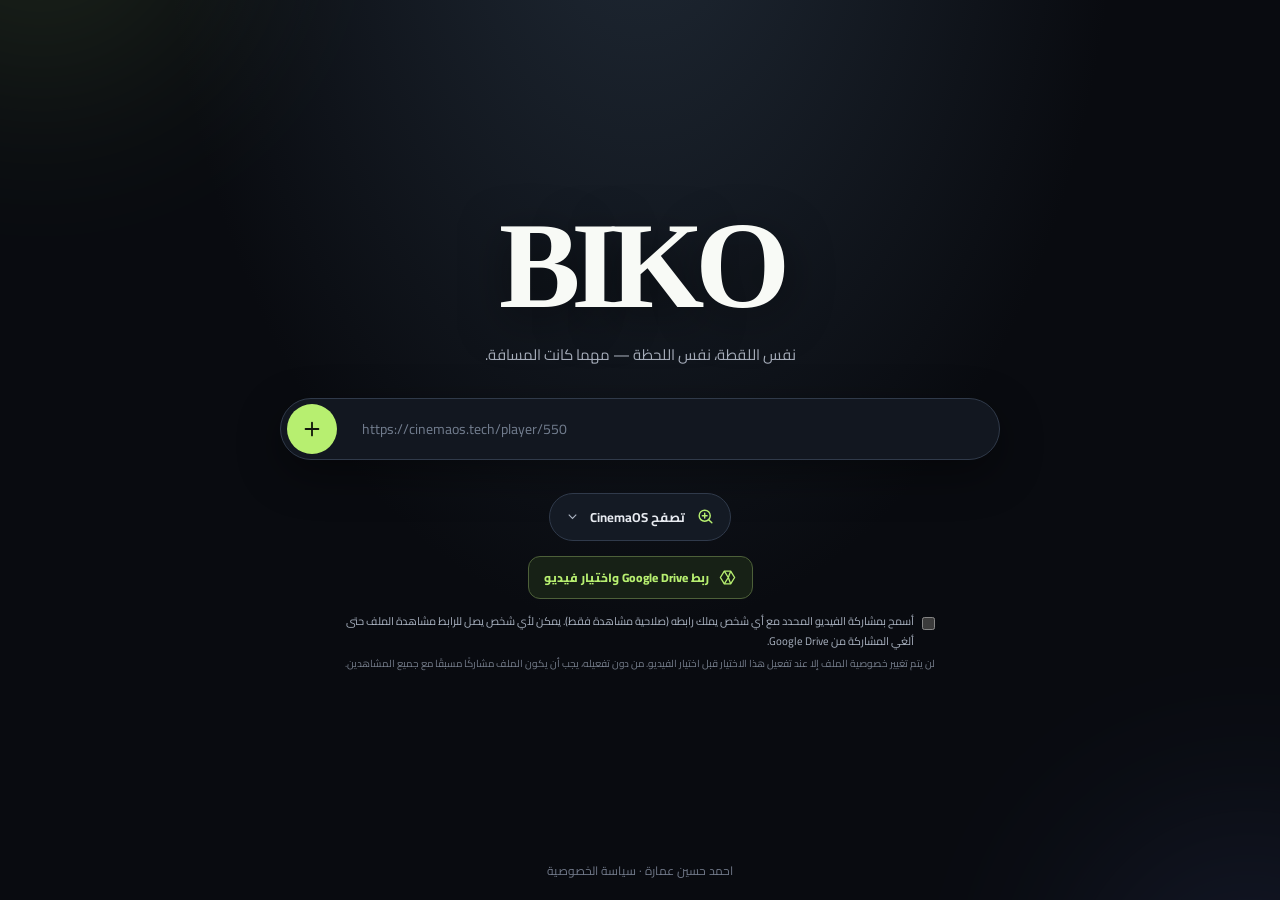
==== index.html @ 760b9c58 "Fix homepage markup after removing manual Drive setup" ====
<!doctype html>
<html lang="ar" dir="rtl">
<head>
  <meta charset="UTF-8">
  <meta name="viewport" content="width=device-width, initial-scale=1, viewport-fit=cover">
  <meta name="theme-color" content="#090b10">
  <meta name="description" content="BIKO — نفس اللقطة، نفس اللحظة، مهما كانت المسافة.">
  <title>BIKO — Watch together</title>
  <link rel="preconnect" href="https://fonts.googleapis.com">
  <link rel="preconnect" href="https://fonts.gstatic.com" crossorigin>
  <link href="https://fonts.googleapis.com/css2?family=Cairo:wght@400;500;600;700;800;900&display=swap" rel="stylesheet">
  <link rel="stylesheet" href="/styles.css">
</head>
<body>
  <main id="home" class="home-page">
    <div class="home-glow home-glow-a"></div>
    <div class="home-glow home-glow-b"></div>
    <div class="home-content">
      <a class="brand brand-home" href="/" aria-label="BIKO home">BIKO</a>
      <p class="tagline">نفس اللقطة، نفس اللحظة — مهما كانت المسافة.</p>

      <form id="create-form" class="url-form">
        <label class="sr-only" for="cinema-url">رابط مشغل CinemaOS</label>
        <input id="cinema-url" type="url" inputmode="url" autocomplete="url"
          placeholder="https://cinemaos.tech/player/550" required>
        <button id="create-btn" class="create-button" type="submit" aria-label="إنشاء غرفة مشاهدة" title="إنشاء غرفة">
          <svg viewBox="0 0 24 24" aria-hidden="true"><path d="M12 5v14M5 12h14"/></svg>
        </button>
      </form>
      <p id="home-error" class="form-error" role="alert"></p>

      <button id="browse-toggle" class="browse-toggle" type="button" aria-expanded="false">
        <span class="browse-icon" aria-hidden="true">
          <svg viewBox="0 0 24 24"><circle cx="11" cy="11" r="7"/><path d="m20 20-4-4M8 11h6M11 8v6"/></svg>
        </span>
        <span>تصفح CinemaOS</span>
        <svg class="chevron" viewBox="0 0 24 24" aria-hidden="true"><path d="m6 9 6 6 6-6"/></svg>
      </button>

      <section id="browse-panel" class="browse-panel" hidden>
        <div class="browse-toolbar">
          <div>
            <strong>مكتبة CinemaOS</strong>
            <span>افتح المكتبة في تبويب مستقل، ثم انسخ رابط المشغّل إلى BIKO.</span>
          </div>
          <a class="open-cinema" href="https://cinemaos.tech/" target="_blank" rel="noopener noreferrer">فتح CinemaOS ↗</a>
        </div>
        <div class="browse-open-card">
          <div class="browse-open-icon" aria-hidden="true">↗</div>
          <div>
            <strong>التصفح داخل الإطار غير متاح من CinemaOS</strong>
            <p>صفحة المكتبة تمنع عرضها داخل بعض المواقع. افتحها في تبويب مستقل؛ تضمين مشغّل الفيلم نفسه يظل مدعومًا.</p>
          </div>
          <a class="primary-link" href="https://cinemaos.tech/" target="_blank" rel="noopener noreferrer">تصفح الأفلام</a>
        </div>
        <p class="browse-help">بعد اختيار الفيلم اضغط Watch Movie، وانسخ رابط المشغّل الذي يبدأ بـ <bdi>https://cinemaos.tech/player/</bdi> ثم ارجع والصقه في الحقل بالأعلى.</p>
      </section>

      <div class="drive-actions">
        <button id="drive-picker-button" class="drive-button" type="button">
          <svg viewBox="0 0 24 24" aria-hidden="true"><path d="M8 4h8l5 8-5 8H8l-5-8 5-8Z"/><path d="M8 4l5 8-5 8M16 4l-3 8 3 8"/></svg>
          ربط Google Drive واختيار فيديو
        </button>
      </div>

      <label class="share-consent">
        <input id="drive-share-consent" type="checkbox">
        <span>أسمح بمشاركة الفيديو المحدد مع أي شخص يملك رابطه (صلاحية مشاهدة فقط). يمكن لأي شخص يصل للرابط مشاهدة الملف حتى ألغي المشاركة من Google Drive.</span>
      </label>
      <p class="drive-privacy-note">لن يتم تغيير خصوصية الملف إلا عند تفعيل هذا الاختيار قبل اختيار الفيديو. من دون تفعيله، يجب أن يكون الملف مشاركًا مسبقًا مع جميع المشاهدين.</p>

    </div>
    <footer class="home-footer">احمد حسين عمارة · <a href="/privacy.html">سياسة الخصوصية</a></footer>
  </main>

  <main id="room-page" class="room-page" hidden>
    <header class="room-header">
      <a class="brand brand-small" href="/" aria-label="BIKO home">BIKO</a>
      <div class="room-header-right">
        <span id="role-pill" class="role-pill">جارٍ تحديد دورك</span>
        <span class="connection-pill"><i id="connection-dot" class="connection-dot"></i><span id="connection-label">جارٍ الاتصال</span></span>
        <span class="members-pill"><span id="member-count">1</span> أعضاء</span>
        <button id="copy-invite" class="secondary-button" type="button">نسخ الدعوة</button>
        <a class="home-link" href="/">الرئيسية</a>
      </div>
    </header>

    <section class="watch-area">
      <div class="player-heading">
        <div>
          <h1 id="room-title">غرفة مشاهدة</h1>
          <p id="room-subtitle">يتم تجهيز المشغل...</p>
        </div>
        <button id="fullscreen-button" class="icon-button" type="button" aria-label="ملء الشاشة" title="ملء الشاشة">
          <svg viewBox="0 0 24 24" aria-hidden="true"><path d="M8 3H5a2 2 0 0 0-2 2v3m13-5h3a2 2 0 0 1 2 2v3M3 16v3a2 2 0 0 0 2 2h3m13-5v3a2 2 0 0 1-2 2h-3"/></svg>
        </button>
      </div>

      <div id="player-stage" class="player-stage">
        <iframe id="player-frame" title="مشغل CinemaOS"
          allow="autoplay; fullscreen; picture-in-picture; encrypted-media"
          allowfullscreen referrerpolicy="strict-origin-when-cross-origin"></iframe>
        <video id="drive-video" playsinline preload="metadata" hidden></video>
        <button id="drive-start" class="drive-start" type="button" hidden>اضغط لبدء المشاهدة والمزامنة</button>
        <div id="player-error" class="player-error" hidden></div>
      </div>

      <div id="local-media-controls" class="local-media-controls" hidden>
        <label for="local-volume">مستوى الصوت</label>
        <input id="local-volume" type="range" min="0" max="1" step="0.05" value="1">
        <button id="local-mute" class="secondary-button" type="button">كتم الصوت</button>
      </div>

      <div class="sync-bar">
        <div class="host-controls" id="host-controls" hidden>
          <button class="control-button" type="button" data-action="seek-back" aria-label="رجوع 10 ثوان">−10</button>
          <button class="control-button control-play" type="button" data-action="toggle">تشغيل / إيقاف</button>
          <button class="control-button" type="button" data-action="seek-forward" aria-label="تقديم 10 ثوان">+10</button>
        </div>
        <p id="sync-hint" class="sync-hint">المضيف يتحكم في المشاهدة.</p>
        <span id="playback-status" class="playback-status">في انتظار المشغل</span>
      </div>
    </section>
    <div id="room-toast" class="toast" role="status" aria-live="polite"></div>
  </main>

  <script type="module" src="/app.js"></script>
</body>
</html>
---- styles.css ----
:root {
  color-scheme: dark;
  --bg: #090b10;
  --surface: #11151d;
  --surface-2: #171d27;
  --line: #293140;
  --text: #f4f6f8;
  --muted: #969eac;
  --green: #b7ef70;
  --green-dark: #18230e;
  --danger: #ff8c97;
  font-family: "Cairo", system-ui, sans-serif;
}
* { box-sizing: border-box; }
html, body { margin: 0; min-height: 100%; background: var(--bg); color: var(--text); }
body { min-height: 100vh; min-height: 100dvh; }
button, input { font: inherit; }
button { cursor: pointer; }
a { color: inherit; text-decoration: none; }
[hidden] { display: none !important; }
.sr-only { position: absolute; width: 1px; height: 1px; padding: 0; margin: -1px; overflow: hidden; clip: rect(0,0,0,0); white-space: nowrap; border: 0; }

.home-page {
  min-height: 100vh;
  min-height: 100dvh;
  display: flex;
  justify-content: center;
  align-items: center;
  padding: 50px 18px 70px;
  overflow: hidden;
  position: relative;
  isolation: isolate;
  background: radial-gradient(ellipse at 50% -20%, #202a36 0%, transparent 53%), #090b10;
}
.home-glow { position: absolute; z-index: -1; width: 340px; height: 340px; border-radius: 50%; filter: blur(105px); opacity: .12; pointer-events: none; }
.home-glow-a { background: #b7ef70; top: -260px; left: -130px; }
.home-glow-b { background: #667ddd; bottom: -260px; right: -140px; }
.home-content { width: min(100%, 720px); text-align: center; }
.brand { display: inline-block; direction: ltr; font-family: Georgia, serif; font-weight: 900; letter-spacing: -.075em; color: #f8faf6; }
.brand-home { font-size: clamp(78px, 15vw, 122px); line-height: .95; text-shadow: 0 10px 45px #0008; }
.tagline { color: #a6adba; font-size: 15px; line-height: 1.9; margin: 18px 0 28px; }
.url-form { height: 62px; display: flex; align-items: center; gap: 8px; padding: 5px 6px; background: #121720; border: 1px solid #303a4a; border-radius: 999px; box-shadow: 0 14px 44px #0006; transition: border-color .18s, box-shadow .18s; }
.url-form:focus-within { border-color: #789c4a; box-shadow: 0 0 0 3px #b7ef7014, 0 14px 44px #0006; }
.url-form input { width: 100%; min-width: 0; padding: 8px 17px; outline: none; border: 0; background: transparent; color: #f4f6f8; direction: ltr; text-align: left; font-size: 14px; }
.url-form input::placeholder { color: #727d8e; }
.create-button { flex: 0 0 50px; width: 50px; height: 50px; border: 0; border-radius: 50%; display: grid; place-items: center; color: #12170d; background: var(--green); transition: transform .15s, background .15s; }
.create-button:hover { transform: translateY(-1px); background: #d3ff9b; }
.create-button:disabled { opacity: .5; cursor: wait; transform: none; }
.create-button svg { width: 22px; height: 22px; fill: none; stroke: currentColor; stroke-width: 2; stroke-linecap: round; }
.form-error { min-height: 20px; margin: 8px 2px 0; color: var(--danger); font-size: 12px; text-align: right; }
.browse-toggle { display: inline-flex; align-items: center; justify-content: center; gap: 10px; margin-top: 5px; padding: 11px 15px; border: 1px solid #303a4b; border-radius: 999px; background: #141a24; color: #e7eaf0; font-size: 13px; font-weight: 700; transition: border-color .15s, background .15s; }
.browse-toggle:hover, .browse-toggle[aria-expanded="true"] { border-color: #708d4a; background: #192218; }
.browse-icon { width: 20px; height: 20px; display: grid; place-items: center; color: var(--green); }
.browse-icon svg { width: 19px; height: 19px; fill: none; stroke: currentColor; stroke-width: 1.8; stroke-linecap: round; }
.chevron { width: 15px; height: 15px; fill: none; stroke: #aeb6c4; stroke-width: 1.7; transition: transform .2s; }
.browse-toggle[aria-expanded="true"] .chevron { transform: rotate(180deg); }
.browse-panel { margin-top: 17px; padding: 12px; border: 1px solid #293343; border-radius: 18px; background: #111721; text-align: right; box-shadow: 0 20px 65px #0007; }
.browse-toolbar { display: flex; align-items: center; justify-content: space-between; gap: 14px; padding: 3px 3px 11px; }
.browse-toolbar div { display: flex; flex-direction: column; gap: 2px; }
.browse-toolbar strong { font-size: 13px; }
.browse-toolbar span { color: var(--muted); font-size: 11px; }
.open-cinema { flex: 0 0 auto; color: var(--green); font-size: 11px; font-weight: 700; }
.browser-frame-wrap { height: min(68vh, 650px); min-height: 360px; overflow: hidden; border: 1px solid #303949; border-radius: 12px; background: #080a0f; }
.browser-frame-wrap iframe { width: 100%; height: 100%; display: block; border: 0; background: #080a0f; }
.browse-help { margin: 10px 3px 0; color: #aab2c0; font-size: 11px; line-height: 1.9; }
.browse-help bdi { color: var(--green); direction: ltr; unicode-bidi: isolate; }
.home-note { margin: 20px 0 0; color: #777f8d; font-size: 11px; line-height: 1.9; }
.home-footer { position: absolute; bottom: 18px; left: 15px; right: 15px; color: #717989; font-size: 12px; text-align: center; }

.room-page { min-height: 100vh; min-height: 100dvh; max-width: 1740px; margin: 0 auto; padding: 14px clamp(10px, 2.4vw, 34px) 26px; }
.room-header { min-height: 54px; display: flex; align-items: center; justify-content: space-between; gap: 12px; border-bottom: 1px solid #202837; padding-bottom: 13px; }
.brand-small { font-size: 32px; line-height: 1; }
.room-header-right { display: flex; align-items: center; justify-content: flex-end; flex-wrap: wrap; gap: 8px; }
.role-pill, .connection-pill, .members-pill { display: inline-flex; align-items: center; gap: 7px; padding: 8px 11px; border: 1px solid #2c3544; border-radius: 999px; background: #141a23; color: #c6cdd8; font-size: 11px; white-space: nowrap; }
.role-pill.host { border-color: #526a39; color: var(--green); background: #172015; }
.connection-dot { width: 7px; height: 7px; border-radius: 50%; background: #d0aa55; }
.connection-dot.online { background: #90dd5e; box-shadow: 0 0 10px #90dd5e80; }
.connection-dot.offline { background: #ef717d; box-shadow: 0 0 10px #ef717d80; }
.members-pill span { color: var(--green); font-weight: 800; }
.secondary-button, .home-link { border: 1px solid #30394a; background: #171d28; color: #e7eaf0; padding: 8px 12px; border-radius: 999px; font-size: 11px; }
.secondary-button:hover, .home-link:hover { border-color: #718a4e; }
.home-link { color: #aeb6c4; }
.watch-area { padding-top: 17px; }
.player-heading { display: flex; align-items: center; justify-content: space-between; gap: 12px; margin: 0 0 13px; }
.player-heading h1 { margin: 0; font-size: 17px; font-weight: 700; }
.player-heading p { margin: 2px 0 0; color: var(--muted); font-size: 11px; }
.icon-button { width: 39px; height: 39px; display: grid; place-items: center; border: 1px solid #30394a; border-radius: 12px; color: #e4e8ef; background: #161c26; }
.icon-button:hover { border-color: #718a4e; }
.icon-button svg { width: 19px; height: 19px; fill: none; stroke: currentColor; stroke-width: 1.7; stroke-linecap: round; stroke-linejoin: round; }
.player-stage { position: relative; width: 100%; aspect-ratio: 16/9; max-height: calc(100dvh - 155px); min-height: 260px; overflow: hidden; border: 1px solid #293342; border-radius: 17px; background: #030405; box-shadow: 0 22px 60px #0008; }
.player-stage iframe { display: block; width: 100%; height: 100%; border: 0; background: #030405; }
.player-error { position: absolute; inset: auto 12px 12px; padding: 11px 14px; border: 1px solid #713b43; border-radius: 11px; background: #2b151aee; color: #ffdce0; font-size: 12px; line-height: 1.7; }
.sync-bar { display: flex; align-items: center; justify-content: space-between; flex-wrap: wrap; gap: 12px; padding: 12px 2px 0; }
.host-controls { display: flex; align-items: center; gap: 7px; }
.control-button { min-width: 52px; height: 39px; padding: 0 13px; border: 1px solid #313b4a; border-radius: 11px; background: #161d27; color: #e9edf3; font-size: 12px; }
.control-button:hover { border-color: #7a9653; }
.control-play { border-color: transparent; background: var(--green); color: #12180c; font-weight: 800; }
.control-play:hover { background: #d2ff98; }
.sync-hint { margin: 0; color: #8993a2; font-size: 11px; line-height: 1.8; }
.playback-status { color: #9ba4b3; font-size: 10px; white-space: nowrap; }
.toast { position: fixed; z-index: 50; bottom: 24px; left: 50%; max-width: calc(100vw - 30px); padding: 11px 15px; border: 1px solid #394354; border-radius: 12px; background: #202734; color: #f4f6f8; font-size: 12px; text-align: center; opacity: 0; pointer-events: none; transform: translate(-50%, 12px); transition: opacity .18s, transform .18s; }
.toast.visible { opacity: 1; transform: translate(-50%, 0); }

@media (max-width: 760px) {
  .room-page { padding: 9px 9px 22px; }
  .room-header { align-items: flex-start; }
  .room-header-right { gap: 6px; }
  .role-pill, .connection-pill, .members-pill, .secondary-button, .home-link { padding: 7px 9px; font-size: 10px; }
  .player-stage { min-height: 0; max-height: none; border-radius: 13px; }
  .player-heading h1 { font-size: 15px; }
  .sync-bar { align-items: flex-start; }
}
@media (max-width: 470px) {
  .home-page { padding-inline: 12px; }
  .tagline { font-size: 13px; margin: 13px 0 23px; }
  .url-form { height: 57px; }
  .create-button { flex-basis: 46px; width: 46px; height: 46px; }
  .url-form input { padding-inline: 11px; font-size: 12px; }
  .browse-toolbar { align-items: flex-start; }
  .browse-toolbar span { max-width: 210px; }
  .browser-frame-wrap { min-height: 300px; height: 65vh; }
  .brand-small { font-size: 26px; }
  .room-header { gap: 6px; }
  .room-header-right { max-width: 82%; }
  .player-stage { border-radius: 10px; }
  .player-heading { margin-bottom: 9px; }
  .playback-status { width: 100%; }
}
@media (orientation: landscape) and (max-height: 560px) {
  .room-page { padding-top: 6px; }
  .room-header { padding-bottom: 7px; min-height: 40px; }
  .player-stage { aspect-ratio: 16/9; max-height: calc(100dvh - 115px); }
}
@media (prefers-reduced-motion: reduce) { *, *::before, *::after { transition: none !important; } }
.spinner { width: 18px; height: 18px; border: 2px solid #223019; border-top-color: #10150b; border-radius: 50%; animation: biko-spin .8s linear infinite; }
@keyframes biko-spin { to { transform: rotate(360deg); } }


.browse-open-card { display:flex;align-items:center;gap:13px;padding:18px;border:1px solid #303949;border-radius:14px;background:#0d121a;text-align:right; }
.browse-open-icon { flex:0 0 42px;width:42px;height:42px;display:grid;place-items:center;border-radius:12px;background:#26331c;color:var(--green);font-size:23px;font-weight:800; }
.browse-open-card div:nth-child(2) { flex:1;min-width:0; }
.browse-open-card strong { display:block;font-size:13px; }
.browse-open-card p { margin:4px 0 0;color:#9aa4b3;font-size:11px;line-height:1.8; }
.primary-link { flex:0 0 auto;padding:9px 14px;border-radius:10px;background:var(--green);color:#11180b;font-size:11px;font-weight:800; }
.drive-actions { display:flex;align-items:center;justify-content:center;gap:9px;flex-wrap:wrap;margin-top:15px; }
.drive-button,.drive-settings-button,.save-settings-button { display:inline-flex;align-items:center;justify-content:center;gap:9px;min-height:43px;padding:9px 15px;border:1px solid #4d6039;border-radius:12px;background:#172116;color:var(--green);font-size:12px;font-weight:800; }
.drive-button svg { width:19px;height:19px;fill:none;stroke:currentColor;stroke-width:1.7;stroke-linejoin:round; }
.drive-button:hover,.drive-settings-button:hover { background:#1c2b18; }
.drive-button:disabled { opacity:.55;cursor:wait; }
.drive-settings-button { border-color:#30394a;background:#171d28;color:#c3cbd7;font-weight:600; }
.share-consent { display:flex;align-items:flex-start;justify-content:center;gap:8px;margin:13px auto 0;color:#aab3c1;font-size:11px;line-height:1.8;text-align:right;max-width:590px; }
.share-consent input { margin:5px 0 0;accent-color:var(--green); }
.drive-privacy-note { margin:4px auto 0;color:#777f8d;font-size:10px;line-height:1.7;max-width:590px;text-align:right; }
.drive-settings-panel { margin:15px auto 0;max-width:590px;padding:16px;border:1px solid #303a49;border-radius:15px;background:#111721;text-align:right; }
.settings-heading { display:flex;justify-content:space-between;align-items:center;gap:10px;margin-bottom:12px; }
.settings-heading strong { font-size:13px; }
.settings-heading span { color:var(--muted);font-size:10px; }
.drive-settings-panel>label { display:block;margin:9px 0;color:#cbd2dc;font-size:11px; }
.drive-settings-panel>label input { display:block;width:100%;margin-top:5px;padding:10px 11px;border:1px solid #303949;border-radius:9px;background:#090e15;color:#f5f7fa;direction:ltr;text-align:left;font:12px ui-monospace,monospace; }
.settings-help { margin:12px 0;color:#929dad;font-size:10px;line-height:1.9; }
.settings-help bdi { display:inline-block;direction:ltr;color:var(--green); }
.settings-help a { display:inline-block;margin:5px 0 0 10px;color:var(--green);text-decoration:underline; }
.save-settings-button { min-height:38px;border:0;background:var(--green);color:#11180b; }
.drive-config-status { min-height:17px;margin:8px 0 0;color:#aebd9b;font-size:10px; }
.player-stage video { display:block;width:100%;height:100%;background:#000;object-fit:contain; }
.drive-start { position:absolute;z-index:4;top:50%;left:50%;transform:translate(-50%,-50%);padding:13px 18px;border:0;border-radius:12px;background:var(--green);color:#11180b;font-size:13px;font-weight:800;box-shadow:0 10px 40px #0007;white-space:nowrap; }
.local-media-controls { display:flex;align-items:center;gap:10px;max-width:400px;margin:12px auto 0;color:#aab3c1;font-size:11px; }
.local-media-controls input { flex:1;accent-color:var(--green); }
.player-stage iframe[hidden],.player-stage video[hidden] { display:none; }
@media(max-width:550px) {
  .browse-open-card { flex-wrap:wrap; }
  .primary-link { margin-right:55px; }
  .drive-actions { flex-direction:column; }
  .drive-button,.drive-settings-button { width:100%; }
  .settings-heading { align-items:flex-start;flex-direction:column;gap:0; }
  .local-media-controls { width:100%; }
}
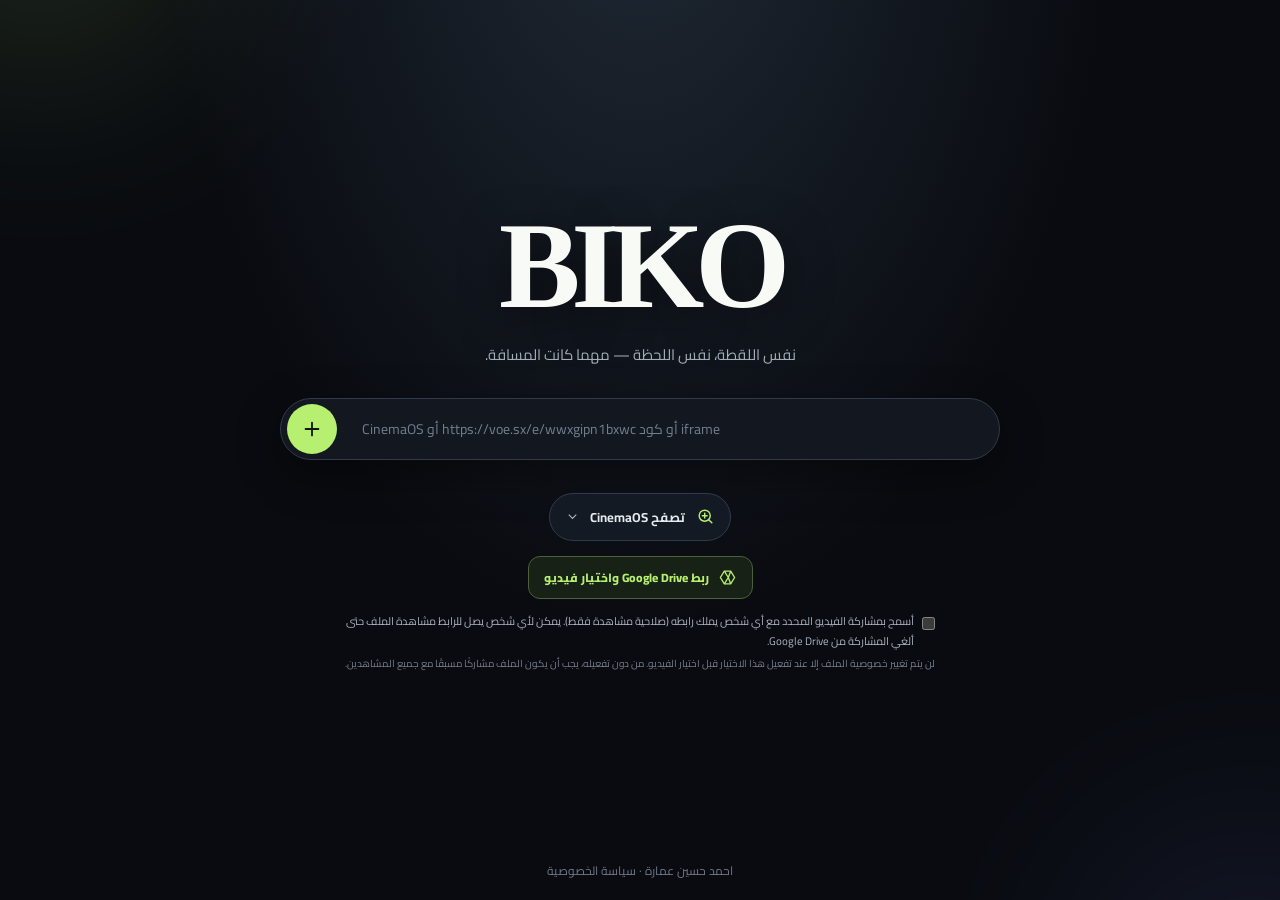
==== commit 73e5b14e: "Accept VOE iframe links in BIKO homepage" ====
--- a/index.html
+++ b/index.html
@@ -20,9 +20,9 @@
       <p class="tagline">نفس اللقطة، نفس اللحظة — مهما كانت المسافة.</p>
 
       <form id="create-form" class="url-form">
-        <label class="sr-only" for="cinema-url">رابط مشغل CinemaOS</label>
-        <input id="cinema-url" type="url" inputmode="url" autocomplete="url"
-          placeholder="https://cinemaos.tech/player/550" required>
+        <label class="sr-only" for="cinema-url">رابط مشغل الفيديو</label>
+        <input id="cinema-url" type="text" inputmode="url" autocomplete="url"
+          placeholder="CinemaOS أو https://voe.sx/e/wwxgipn1bxwc أو كود iframe" required>
         <button id="create-btn" class="create-button" type="submit" aria-label="إنشاء غرفة مشاهدة" title="إنشاء غرفة">
           <svg viewBox="0 0 24 24" aria-hidden="true"><path d="M12 5v14M5 12h14"/></svg>
         </button>
@@ -53,7 +53,7 @@
           </div>
           <a class="primary-link" href="https://cinemaos.tech/" target="_blank" rel="noopener noreferrer">تصفح الأفلام</a>
         </div>
-        <p class="browse-help">بعد اختيار الفيلم اضغط Watch Movie، وانسخ رابط المشغّل الذي يبدأ بـ <bdi>https://cinemaos.tech/player/</bdi> ثم ارجع والصقه في الحقل بالأعلى.</p>
+        <p class="browse-help">بعد اختيار الفيلم اضغط Watch Movie، وانسخ رابط المشغّل الذي يبدأ بـ <bdi>https://cinemaos.tech/player/</bdi> ثم ارجع والصقه في الحقل بالأعلى. يمكنك أيضًا لصق رابط VOE أو كود iframe كامل.</p>
       </section>
 
       <div class="drive-actions">
@@ -97,7 +97,7 @@
       </div>
 
       <div id="player-stage" class="player-stage">
-        <iframe id="player-frame" title="مشغل CinemaOS"
+        <iframe id="player-frame" title="مشغل الفيديو"
           allow="autoplay; fullscreen; picture-in-picture; encrypted-media"
           allowfullscreen referrerpolicy="strict-origin-when-cross-origin"></iframe>
         <video id="drive-video" playsinline preload="metadata" hidden></video>
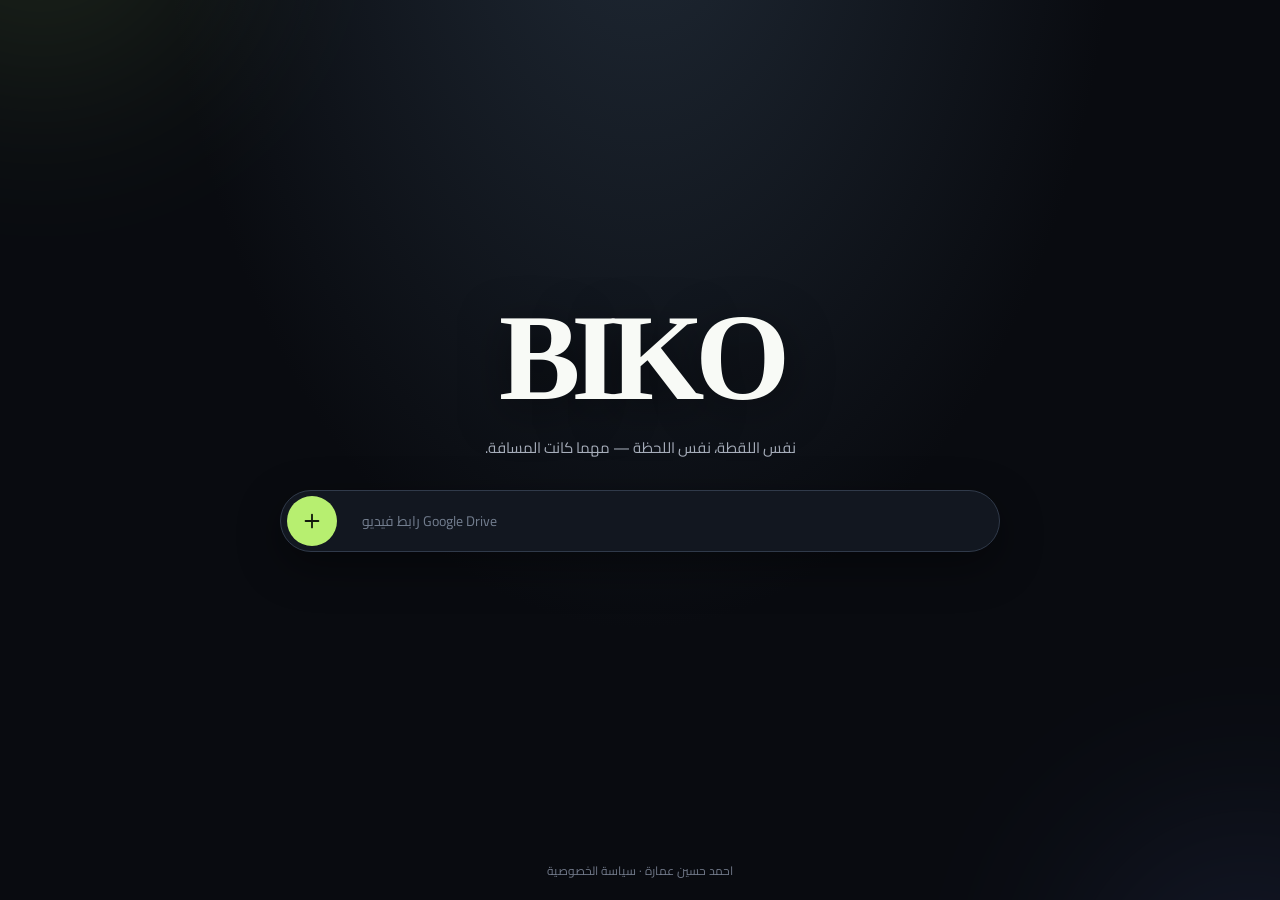
==== commit ab819934: "Simplify BIKO home for Google Drive-only flow" ====
--- a/index.html
+++ b/index.html
@@ -20,54 +20,14 @@
       <p class="tagline">نفس اللقطة، نفس اللحظة — مهما كانت المسافة.</p>
 
       <form id="create-form" class="url-form">
-        <label class="sr-only" for="cinema-url">رابط مشغل الفيديو</label>
-        <input id="cinema-url" type="text" inputmode="url" autocomplete="url"
-          placeholder="CinemaOS أو https://voe.sx/e/wwxgipn1bxwc أو كود iframe" required>
+        <label class="sr-only" for="cinema-url">رابط فيديو Google Drive عام</label>
+        <input id="cinema-url" type="url" inputmode="url" autocomplete="url"
+          placeholder="رابط فيديو Google Drive" required>
         <button id="create-btn" class="create-button" type="submit" aria-label="إنشاء غرفة مشاهدة" title="إنشاء غرفة">
           <svg viewBox="0 0 24 24" aria-hidden="true"><path d="M12 5v14M5 12h14"/></svg>
         </button>
       </form>
       <p id="home-error" class="form-error" role="alert"></p>
-
-      <button id="browse-toggle" class="browse-toggle" type="button" aria-expanded="false">
-        <span class="browse-icon" aria-hidden="true">
-          <svg viewBox="0 0 24 24"><circle cx="11" cy="11" r="7"/><path d="m20 20-4-4M8 11h6M11 8v6"/></svg>
-        </span>
-        <span>تصفح CinemaOS</span>
-        <svg class="chevron" viewBox="0 0 24 24" aria-hidden="true"><path d="m6 9 6 6 6-6"/></svg>
-      </button>
-
-      <section id="browse-panel" class="browse-panel" hidden>
-        <div class="browse-toolbar">
-          <div>
-            <strong>مكتبة CinemaOS</strong>
-            <span>افتح المكتبة في تبويب مستقل، ثم انسخ رابط المشغّل إلى BIKO.</span>
-          </div>
-          <a class="open-cinema" href="https://cinemaos.tech/" target="_blank" rel="noopener noreferrer">فتح CinemaOS ↗</a>
-        </div>
-        <div class="browse-open-card">
-          <div class="browse-open-icon" aria-hidden="true">↗</div>
-          <div>
-            <strong>التصفح داخل الإطار غير متاح من CinemaOS</strong>
-            <p>صفحة المكتبة تمنع عرضها داخل بعض المواقع. افتحها في تبويب مستقل؛ تضمين مشغّل الفيلم نفسه يظل مدعومًا.</p>
-          </div>
-          <a class="primary-link" href="https://cinemaos.tech/" target="_blank" rel="noopener noreferrer">تصفح الأفلام</a>
-        </div>
-        <p class="browse-help">بعد اختيار الفيلم اضغط Watch Movie، وانسخ رابط المشغّل الذي يبدأ بـ <bdi>https://cinemaos.tech/player/</bdi> ثم ارجع والصقه في الحقل بالأعلى. يمكنك أيضًا لصق رابط VOE أو كود iframe كامل.</p>
-      </section>
-
-      <div class="drive-actions">
-        <button id="drive-picker-button" class="drive-button" type="button">
-          <svg viewBox="0 0 24 24" aria-hidden="true"><path d="M8 4h8l5 8-5 8H8l-5-8 5-8Z"/><path d="M8 4l5 8-5 8M16 4l-3 8 3 8"/></svg>
-          ربط Google Drive واختيار فيديو
-        </button>
-      </div>
-
-      <label class="share-consent">
-        <input id="drive-share-consent" type="checkbox">
-        <span>أسمح بمشاركة الفيديو المحدد مع أي شخص يملك رابطه (صلاحية مشاهدة فقط). يمكن لأي شخص يصل للرابط مشاهدة الملف حتى ألغي المشاركة من Google Drive.</span>
-      </label>
-      <p class="drive-privacy-note">لن يتم تغيير خصوصية الملف إلا عند تفعيل هذا الاختيار قبل اختيار الفيديو. من دون تفعيله، يجب أن يكون الملف مشاركًا مسبقًا مع جميع المشاهدين.</p>
 
     </div>
     <footer class="home-footer">احمد حسين عمارة · <a href="/privacy.html">سياسة الخصوصية</a></footer>
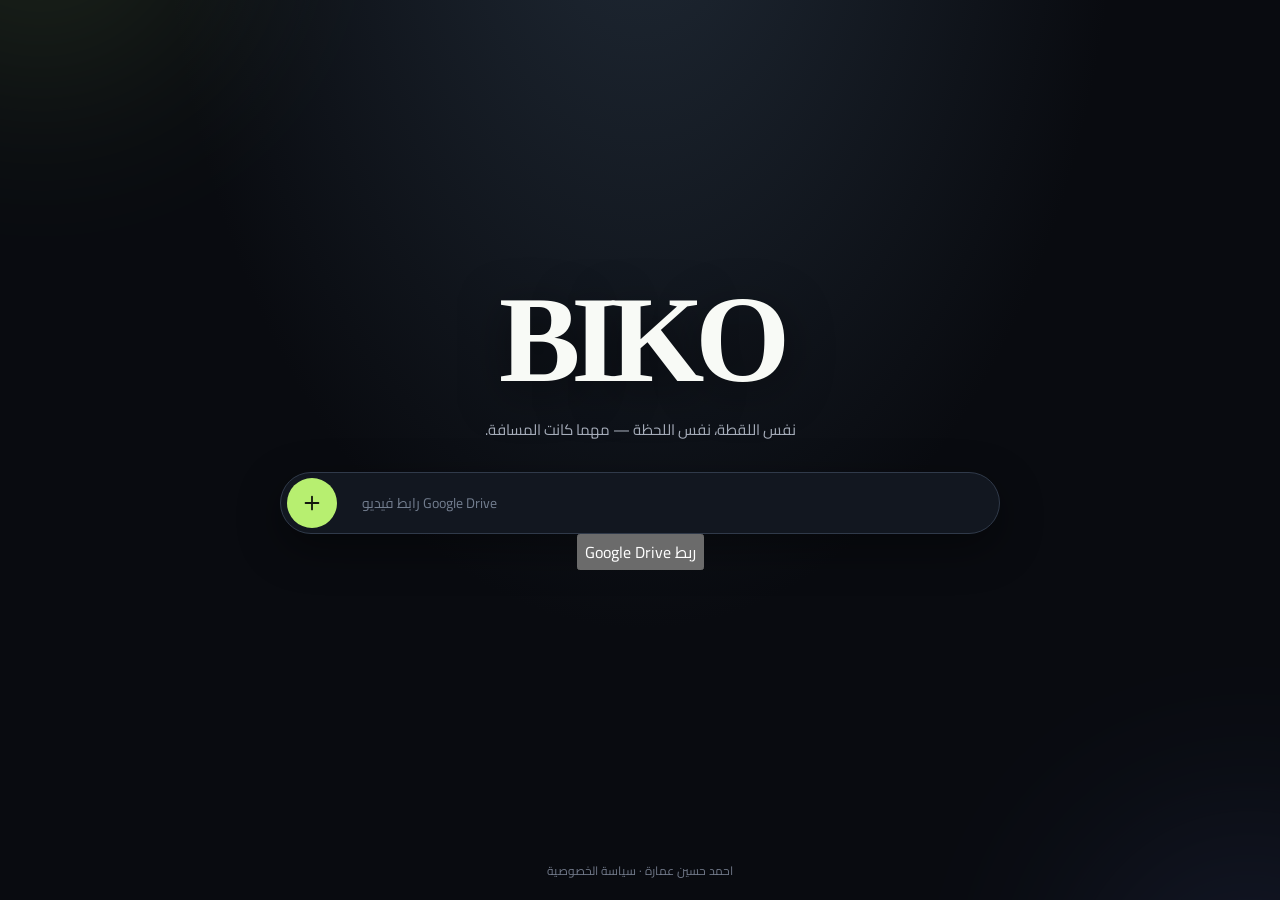
==== commit 43b2a33e: "Add simple Google Drive connect action" ====
--- a/index.html
+++ b/index.html
@@ -4,7 +4,7 @@
   <meta charset="UTF-8">
   <meta name="viewport" content="width=device-width, initial-scale=1, viewport-fit=cover">
   <meta name="theme-color" content="#090b10">
-  <meta name="description" content="BIKO — نفس اللقطة، نفس اللحظة، مهما كانت المسافة.">
+  <meta name="description" content="BIKO — نفس اللقطة، نفس اللحظة — مهما كانت المسافة.">
   <title>BIKO — Watch together</title>
   <link rel="preconnect" href="https://fonts.googleapis.com">
   <link rel="preconnect" href="https://fonts.gstatic.com" crossorigin>
@@ -20,15 +20,18 @@
       <p class="tagline">نفس اللقطة، نفس اللحظة — مهما كانت المسافة.</p>
 
       <form id="create-form" class="url-form">
-        <label class="sr-only" for="cinema-url">رابط فيديو Google Drive عام</label>
-        <input id="cinema-url" type="url" inputmode="url" autocomplete="url"
+        <label class="sr-only" for="drive-url">رابط فيديو Google Drive</label>
+        <input id="drive-url" type="url" inputmode="url" autocomplete="url"
           placeholder="رابط فيديو Google Drive" required>
         <button id="create-btn" class="create-button" type="submit" aria-label="إنشاء غرفة مشاهدة" title="إنشاء غرفة">
           <svg viewBox="0 0 24 24" aria-hidden="true"><path d="M12 5v14M5 12h14"/></svg>
         </button>
       </form>
+      <div class="drive-connect-row">
+        <button id="drive-action" class="drive-connect-button" type="button">ربط Google Drive</button>
+        <span id="drive-account-status" class="drive-account-status"></span>
+      </div>
       <p id="home-error" class="form-error" role="alert"></p>
-
     </div>
     <footer class="home-footer">احمد حسين عمارة · <a href="/privacy.html">سياسة الخصوصية</a></footer>
   </main>
@@ -37,7 +40,7 @@
     <header class="room-header">
       <a class="brand brand-small" href="/" aria-label="BIKO home">BIKO</a>
       <div class="room-header-right">
-        <span id="role-pill" class="role-pill">جارٍ تحديد دورك</span>
+        <span id="role-pill" class="role-pill">مشاهد</span>
         <span class="connection-pill"><i id="connection-dot" class="connection-dot"></i><span id="connection-label">جارٍ الاتصال</span></span>
         <span class="members-pill"><span id="member-count">1</span> أعضاء</span>
         <button id="copy-invite" class="secondary-button" type="button">نسخ الدعوة</button>
@@ -49,7 +52,7 @@
       <div class="player-heading">
         <div>
           <h1 id="room-title">غرفة مشاهدة</h1>
-          <p id="room-subtitle">يتم تجهيز المشغل...</p>
+          <p id="room-subtitle">يتم تجهيز فيديو Google Drive...</p>
         </div>
         <button id="fullscreen-button" class="icon-button" type="button" aria-label="ملء الشاشة" title="ملء الشاشة">
           <svg viewBox="0 0 24 24" aria-hidden="true"><path d="M8 3H5a2 2 0 0 0-2 2v3m13-5h3a2 2 0 0 1 2 2v3M3 16v3a2 2 0 0 0 2 2h3m13-5v3a2 2 0 0 1-2 2h-3"/></svg>
@@ -57,15 +60,12 @@
       </div>
 
       <div id="player-stage" class="player-stage">
-        <iframe id="player-frame" title="مشغل الفيديو"
-          allow="autoplay; fullscreen; picture-in-picture; encrypted-media"
-          allowfullscreen referrerpolicy="strict-origin-when-cross-origin"></iframe>
-        <video id="drive-video" playsinline preload="metadata" hidden></video>
-        <button id="drive-start" class="drive-start" type="button" hidden>اضغط لبدء المشاهدة والمزامنة</button>
+        <video id="drive-video" playsinline preload="metadata" crossorigin="anonymous"></video>
+        <button id="drive-start" class="drive-start" type="button">اضغط لبدء المشاهدة</button>
         <div id="player-error" class="player-error" hidden></div>
       </div>
 
-      <div id="local-media-controls" class="local-media-controls" hidden>
+      <div id="local-media-controls" class="local-media-controls">
         <label for="local-volume">مستوى الصوت</label>
         <input id="local-volume" type="range" min="0" max="1" step="0.05" value="1">
         <button id="local-mute" class="secondary-button" type="button">كتم الصوت</button>
@@ -78,7 +78,7 @@
           <button class="control-button" type="button" data-action="seek-forward" aria-label="تقديم 10 ثوان">+10</button>
         </div>
         <p id="sync-hint" class="sync-hint">المضيف يتحكم في المشاهدة.</p>
-        <span id="playback-status" class="playback-status">في انتظار المشغل</span>
+        <span id="playback-status" class="playback-status">في انتظار الفيديو</span>
       </div>
     </section>
     <div id="room-toast" class="toast" role="status" aria-live="polite"></div>
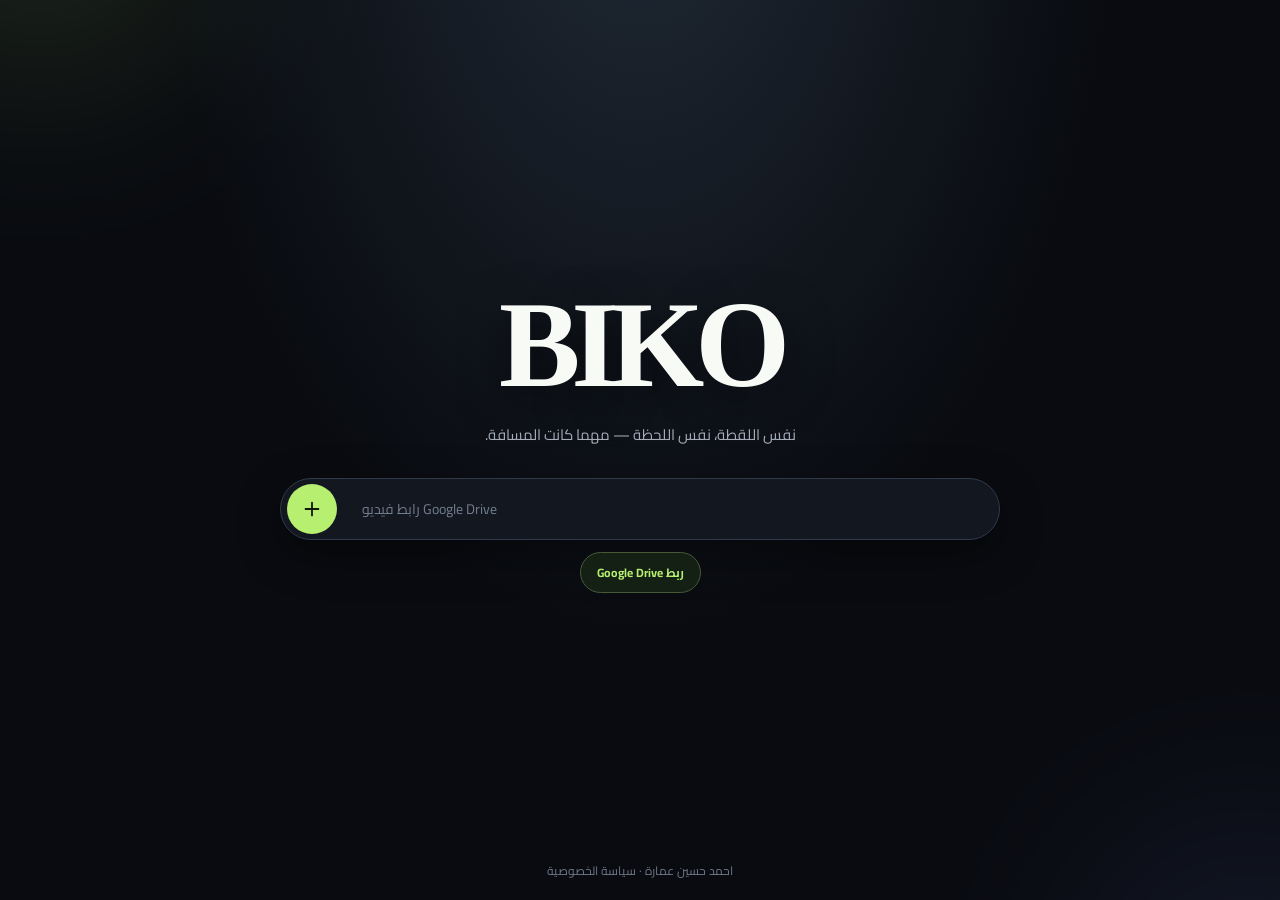
==== commit c4c0e15e: "Move playback and volume controls inside the video player" ====
--- a/index.html
+++ b/index.html
@@ -54,31 +54,52 @@
           <h1 id="room-title">غرفة مشاهدة</h1>
           <p id="room-subtitle">يتم تجهيز فيديو Google Drive...</p>
         </div>
-        <button id="fullscreen-button" class="icon-button" type="button" aria-label="ملء الشاشة" title="ملء الشاشة">
-          <svg viewBox="0 0 24 24" aria-hidden="true"><path d="M8 3H5a2 2 0 0 0-2 2v3m13-5h3a2 2 0 0 1 2 2v3M3 16v3a2 2 0 0 0 2 2h3m13-5v3a2 2 0 0 1-2 2h-3"/></svg>
-        </button>
+
       </div>
 
       <div id="player-stage" class="player-stage">
         <video id="drive-video" playsinline preload="metadata" crossorigin="anonymous"></video>
-        <button id="drive-start" class="drive-start" type="button">اضغط لبدء المشاهدة</button>
+
+        <button id="drive-start" class="drive-start" type="button" hidden>اضغط لبدء المشاهدة</button>
+
+        <div id="video-controls" class="video-controls">
+          <div class="video-center-controls">
+            <button class="player-icon-button skip-button" type="button" data-action="seek-back" aria-label="رجوع 10 ثوان" title="رجوع 10 ثوان">
+              <span class="skip-glyph">↶</span><span class="skip-seconds">10</span>
+            </button>
+            <button id="player-play-button" class="player-icon-button player-main-button" type="button" data-action="toggle" aria-label="تشغيل" title="تشغيل">
+              <svg class="play-shape" viewBox="0 0 24 24" aria-hidden="true"><path d="M7 4.8c0-1 1.1-1.6 2-1l11 6.7a1.8 1.8 0 0 1 0 3L9 20.2c-.9.6-2 .0-2-1V4.8Z"/></svg>
+              <svg class="pause-shape" viewBox="0 0 24 24" aria-hidden="true"><path d="M7 4h3.5v16H7zM13.5 4H17v16h-3.5z"/></svg>
+            </button>
+            <button class="player-icon-button skip-button" type="button" data-action="seek-forward" aria-label="تقديم 10 ثوان" title="تقديم 10 ثوان">
+              <span class="skip-glyph">↷</span><span class="skip-seconds">10</span>
+            </button>
+          </div>
+
+          <div class="video-bottom-controls">
+            <div class="video-progress-row">
+              <span id="video-current-time" class="video-time">0:00</span>
+              <input id="video-seek" class="video-seek" type="range" min="0" max="1000" step="1" value="0" aria-label="موضع الفيديو">
+              <span id="video-duration" class="video-time">0:00</span>
+            </div>
+            <div class="video-toolbar">
+              <div class="video-volume-group">
+                <button id="player-mute-button" class="toolbar-icon-button" type="button" aria-label="كتم الصوت" title="كتم الصوت">
+                  <svg class="volume-on" viewBox="0 0 24 24" aria-hidden="true"><path d="M4 9v6h4l5 4V5L8 9H4Z"/><path d="M16 9a5 5 0 0 1 0 6M18.5 6.5a8.5 8.5 0 0 1 0 11"/></svg>
+                  <svg class="volume-off" viewBox="0 0 24 24" aria-hidden="true"><path d="M4 9v6h4l5 4V5L8 9H4Z"/><path d="m17 9 5 6m0-6-5 6"/></svg>
+                </button>
+                <input id="player-volume" class="player-volume" type="range" min="0" max="1" step="0.05" value="1" aria-label="مستوى الصوت">
+              </div>
+              <span class="video-controls-spacer"></span>
+              <span id="video-role-lock" class="video-role-lock" title="المضيف يتحكم في التشغيل">تحكم المضيف</span>
+              <button id="fullscreen-button" class="toolbar-icon-button fullscreen-control" type="button" aria-label="ملء الشاشة" title="ملء الشاشة">
+                <svg viewBox="0 0 24 24" aria-hidden="true"><path d="M8 3H5a2 2 0 0 0-2 2v3m13-5h3a2 2 0 0 1 2 2v3M3 16v3a2 2 0 0 0 2 2h3m13-5v3a2 2 0 0 1-2 2h-3"/></svg>
+              </button>
+            </div>
+          </div>
+        </div>
+
         <div id="player-error" class="player-error" hidden></div>
-      </div>
-
-      <div id="local-media-controls" class="local-media-controls">
-        <label for="local-volume">مستوى الصوت</label>
-        <input id="local-volume" type="range" min="0" max="1" step="0.05" value="1">
-        <button id="local-mute" class="secondary-button" type="button">كتم الصوت</button>
-      </div>
-
-      <div class="sync-bar">
-        <div class="host-controls" id="host-controls" hidden>
-          <button class="control-button" type="button" data-action="seek-back" aria-label="رجوع 10 ثوان">−10</button>
-          <button class="control-button control-play" type="button" data-action="toggle">تشغيل / إيقاف</button>
-          <button class="control-button" type="button" data-action="seek-forward" aria-label="تقديم 10 ثوان">+10</button>
-        </div>
-        <p id="sync-hint" class="sync-hint">المضيف يتحكم في المشاهدة.</p>
-        <span id="playback-status" class="playback-status">في انتظار الفيديو</span>
       </div>
     </section>
     <div id="room-toast" class="toast" role="status" aria-live="polite"></div>
--- a/styles.css
+++ b/styles.css
@@ -175,3 +175,14 @@
   .settings-heading { align-items:flex-start;flex-direction:column;gap:0; }
   .local-media-controls { width:100%; }
 }
+
+
+.drive-connect-row{display:flex;align-items:center;justify-content:center;gap:10px;min-height:38px;margin-top:12px}
+.drive-connect-button{padding:8px 16px;border:1px solid #485a35;border-radius:999px;background:#152015;color:#b7ef70;font:700 12px "Cairo",sans-serif;transition:background .15s,border-color .15s}
+.drive-connect-button:hover{background:#1d2b18;border-color:#789c4a}
+.drive-connect-button.connected{background:#19271a;border-color:#638546;color:#d3ff9b}
+.drive-connect-button:disabled{opacity:.55;cursor:wait}
+.drive-account-status{color:#818b99;font-size:10px;max-width:55%;overflow:hidden;text-overflow:ellipsis;white-space:nowrap}
+.form-error:empty{display:none}
+.drive-connect-row:has(.drive-account-status:empty){gap:0}
+@media(max-width:520px){.drive-connect-row{margin-top:10px}.drive-connect-button{padding:7px 13px;font-size:11px}}
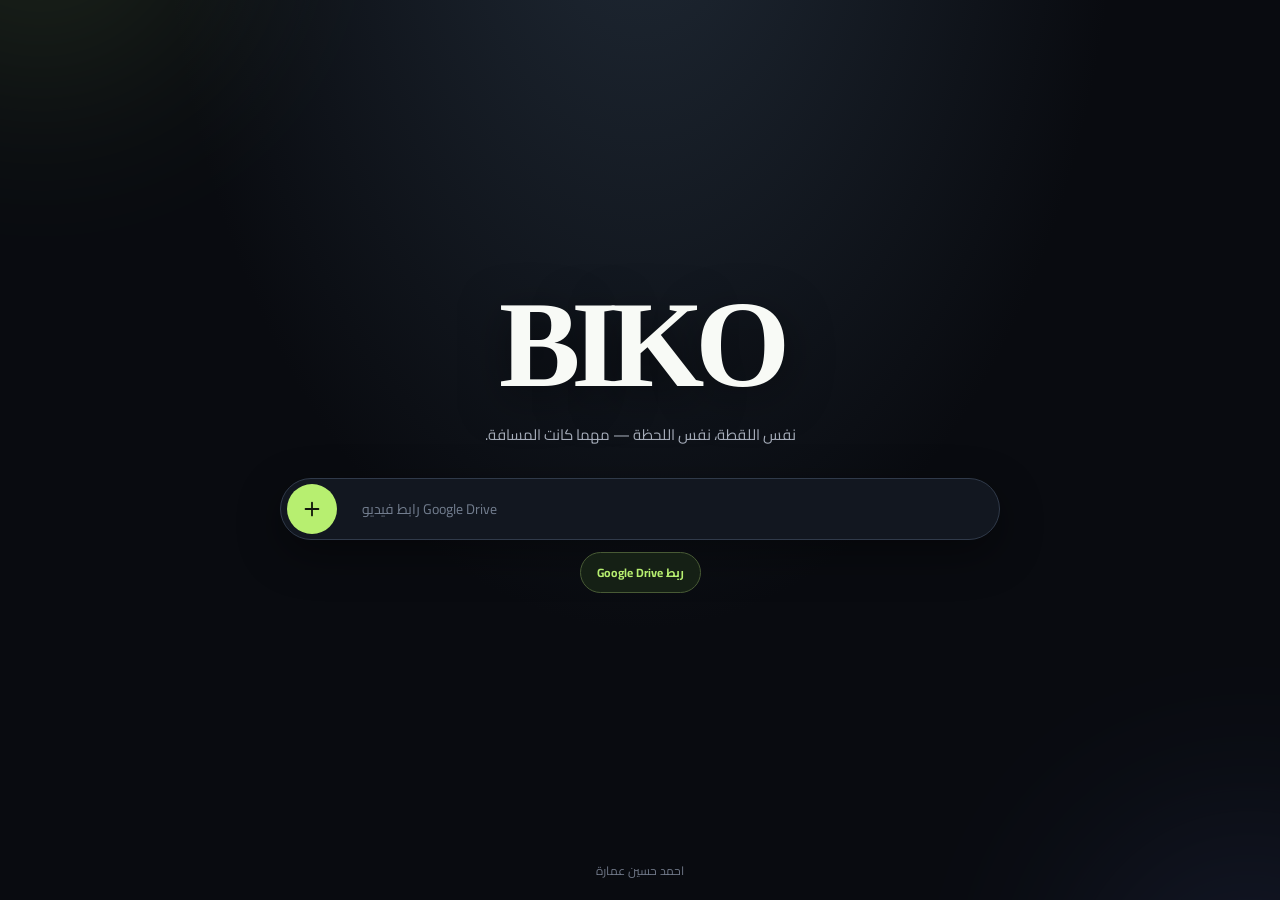
==== commit c5cb5ca5: "Swap seek button icons and simplify volume/footer labels" ====
--- a/index.html
+++ b/index.html
@@ -33,26 +33,32 @@
       </div>
       <p id="home-error" class="form-error" role="alert"></p>
     </div>
-    <footer class="home-footer">احمد حسين عمارة · <a href="/privacy.html">سياسة الخصوصية</a></footer>
+    <footer class="home-footer">احمد حسين عمارة</footer>
   </main>
 
   <main id="room-page" class="room-page" hidden>
     <header class="room-header">
       <a class="brand brand-small" href="/" aria-label="BIKO home">BIKO</a>
       <div class="room-header-right">
-        <span id="role-pill" class="role-pill">مشاهد</span>
-        <span class="connection-pill"><i id="connection-dot" class="connection-dot"></i><span id="connection-label">جارٍ الاتصال</span></span>
-        <span class="members-pill"><span id="member-count">1</span> أعضاء</span>
-        <button id="copy-invite" class="secondary-button" type="button">نسخ الدعوة</button>
-        <a class="home-link" href="/">الرئيسية</a>
+        <div class="room-status-group" aria-label="حالة الغرفة">
+          <span id="role-pill" class="role-pill">مشاهد</span>
+          <span class="connection-pill"><i id="connection-dot" class="connection-dot"></i><span id="connection-label">جارٍ الاتصال</span></span>
+          <span class="members-pill">
+            <svg viewBox="0 0 24 24" aria-hidden="true"><path d="M16 21v-2a4 4 0 0 0-4-4H6a4 4 0 0 0-4 4v2M9 11a4 4 0 1 0 0-8 4 4 0 0 0 0 8ZM20 8v6M23 11h-6"/></svg>
+            <span id="member-count">1</span><span class="members-label">أعضاء</span>
+          </span>
+        </div>
+        <button id="copy-invite" class="secondary-button copy-invite-button" type="button">
+          <svg viewBox="0 0 24 24" aria-hidden="true"><rect x="8" y="8" width="13" height="13" rx="2"/><path d="M16 8V5a2 2 0 0 0-2-2H5a2 2 0 0 0-2 2v9a2 2 0 0 0 2 2h3"/></svg>
+          <span>نسخ الدعوة</span>
+        </button>
       </div>
     </header>
 
     <section class="watch-area">
       <div class="player-heading">
-        <div>
+        <div class="room-title-wrap">
           <h1 id="room-title">غرفة مشاهدة</h1>
-          <p id="room-subtitle">يتم تجهيز فيديو Google Drive...</p>
         </div>
 
       </div>
@@ -65,33 +71,41 @@
         <div id="video-controls" class="video-controls">
           <div class="video-center-controls">
             <button class="player-icon-button skip-button" type="button" data-action="seek-back" aria-label="رجوع 10 ثوان" title="رجوع 10 ثوان">
-              <span class="skip-glyph">↶</span><span class="skip-seconds">10</span>
+              <svg viewBox="0 0 24 24" aria-hidden="true"><path d="M18 5v14M5 6l10 6-10 6z"/></svg>
             </button>
             <button id="player-play-button" class="player-icon-button player-main-button" type="button" data-action="toggle" aria-label="تشغيل" title="تشغيل">
               <svg class="play-shape" viewBox="0 0 24 24" aria-hidden="true"><path d="M7 4.8c0-1 1.1-1.6 2-1l11 6.7a1.8 1.8 0 0 1 0 3L9 20.2c-.9.6-2 .0-2-1V4.8Z"/></svg>
               <svg class="pause-shape" viewBox="0 0 24 24" aria-hidden="true"><path d="M7 4h3.5v16H7zM13.5 4H17v16h-3.5z"/></svg>
             </button>
             <button class="player-icon-button skip-button" type="button" data-action="seek-forward" aria-label="تقديم 10 ثوان" title="تقديم 10 ثوان">
-              <span class="skip-glyph">↷</span><span class="skip-seconds">10</span>
+              <svg viewBox="0 0 24 24" aria-hidden="true"><path d="M6 5v14M19 6 9 12l10 6z"/></svg>
             </button>
           </div>
 
           <div class="video-bottom-controls">
-            <div class="video-progress-row">
-              <span id="video-current-time" class="video-time">0:00</span>
+            <div class="video-toolbar">
+              <button id="player-bottom-play" class="toolbar-icon-button bottom-play-button" type="button" data-action="toggle" aria-label="تشغيل" title="تشغيل">
+                <svg class="play-shape" viewBox="0 0 24 24" aria-hidden="true"><path d="M7 4.8c0-1 1.1-1.6 2-1l11 6.7a1.8 1.8 0 0 1 0 3L9 20.2c-.9.6-2 .0-2-1V4.8Z"/></svg>
+                <svg class="pause-shape" viewBox="0 0 24 24" aria-hidden="true"><path d="M7 4h3.5v16H7zM13.5 4H17v16h-3.5z"/></svg>
+              </button>
+
               <input id="video-seek" class="video-seek" type="range" min="0" max="1000" step="1" value="0" aria-label="موضع الفيديو">
-              <span id="video-duration" class="video-time">0:00</span>
-            </div>
-            <div class="video-toolbar">
+
+              <button id="video-time-display" class="video-time-display" type="button" aria-label="تبديل الوقت الحالي والمتبقي" title="اضغط لعرض الوقت المتبقي">
+                <span id="video-current-time">0:00</span><span class="time-divider">/</span><span id="video-duration">0:00</span>
+              </button>
+
               <div class="video-volume-group">
-                <button id="player-mute-button" class="toolbar-icon-button" type="button" aria-label="كتم الصوت" title="كتم الصوت">
+                <button id="player-mute-button" class="toolbar-icon-button" type="button" aria-label="إظهار مستوى الصوت" title="مستوى الصوت" aria-expanded="false" aria-controls="volume-popover">
                   <svg class="volume-on" viewBox="0 0 24 24" aria-hidden="true"><path d="M4 9v6h4l5 4V5L8 9H4Z"/><path d="M16 9a5 5 0 0 1 0 6M18.5 6.5a8.5 8.5 0 0 1 0 11"/></svg>
                   <svg class="volume-off" viewBox="0 0 24 24" aria-hidden="true"><path d="M4 9v6h4l5 4V5L8 9H4Z"/><path d="m17 9 5 6m0-6-5 6"/></svg>
                 </button>
-                <input id="player-volume" class="player-volume" type="range" min="0" max="1" step="0.05" value="1" aria-label="مستوى الصوت">
+                <div id="volume-popover" class="volume-popover" hidden>
+                  <span id="volume-value" class="volume-value">100%</span>
+                  <input id="player-volume" class="player-volume" type="range" min="0" max="1" step="0.01" value="1" aria-label="مستوى الصوت" orient="vertical">
+                </div>
               </div>
-              <span class="video-controls-spacer"></span>
-              <span id="video-role-lock" class="video-role-lock" title="المضيف يتحكم في التشغيل">تحكم المضيف</span>
+
               <button id="fullscreen-button" class="toolbar-icon-button fullscreen-control" type="button" aria-label="ملء الشاشة" title="ملء الشاشة">
                 <svg viewBox="0 0 24 24" aria-hidden="true"><path d="M8 3H5a2 2 0 0 0-2 2v3m13-5h3a2 2 0 0 1 2 2v3M3 16v3a2 2 0 0 0 2 2h3m13-5v3a2 2 0 0 1-2 2h-3"/></svg>
               </button>
--- a/styles.css
+++ b/styles.css
@@ -90,14 +90,6 @@
 .player-stage { position: relative; width: 100%; aspect-ratio: 16/9; max-height: calc(100dvh - 155px); min-height: 260px; overflow: hidden; border: 1px solid #293342; border-radius: 17px; background: #030405; box-shadow: 0 22px 60px #0008; }
 .player-stage iframe { display: block; width: 100%; height: 100%; border: 0; background: #030405; }
 .player-error { position: absolute; inset: auto 12px 12px; padding: 11px 14px; border: 1px solid #713b43; border-radius: 11px; background: #2b151aee; color: #ffdce0; font-size: 12px; line-height: 1.7; }
-.sync-bar { display: flex; align-items: center; justify-content: space-between; flex-wrap: wrap; gap: 12px; padding: 12px 2px 0; }
-.host-controls { display: flex; align-items: center; gap: 7px; }
-.control-button { min-width: 52px; height: 39px; padding: 0 13px; border: 1px solid #313b4a; border-radius: 11px; background: #161d27; color: #e9edf3; font-size: 12px; }
-.control-button:hover { border-color: #7a9653; }
-.control-play { border-color: transparent; background: var(--green); color: #12180c; font-weight: 800; }
-.control-play:hover { background: #d2ff98; }
-.sync-hint { margin: 0; color: #8993a2; font-size: 11px; line-height: 1.8; }
-.playback-status { color: #9ba4b3; font-size: 10px; white-space: nowrap; }
 .toast { position: fixed; z-index: 50; bottom: 24px; left: 50%; max-width: calc(100vw - 30px); padding: 11px 15px; border: 1px solid #394354; border-radius: 12px; background: #202734; color: #f4f6f8; font-size: 12px; text-align: center; opacity: 0; pointer-events: none; transform: translate(-50%, 12px); transition: opacity .18s, transform .18s; }
 .toast.visible { opacity: 1; transform: translate(-50%, 0); }
 
@@ -164,8 +156,6 @@
 .drive-config-status { min-height:17px;margin:8px 0 0;color:#aebd9b;font-size:10px; }
 .player-stage video { display:block;width:100%;height:100%;background:#000;object-fit:contain; }
 .drive-start { position:absolute;z-index:4;top:50%;left:50%;transform:translate(-50%,-50%);padding:13px 18px;border:0;border-radius:12px;background:var(--green);color:#11180b;font-size:13px;font-weight:800;box-shadow:0 10px 40px #0007;white-space:nowrap; }
-.local-media-controls { display:flex;align-items:center;gap:10px;max-width:400px;margin:12px auto 0;color:#aab3c1;font-size:11px; }
-.local-media-controls input { flex:1;accent-color:var(--green); }
 .player-stage iframe[hidden],.player-stage video[hidden] { display:none; }
 @media(max-width:550px) {
   .browse-open-card { flex-wrap:wrap; }
@@ -173,7 +163,6 @@
   .drive-actions { flex-direction:column; }
   .drive-button,.drive-settings-button { width:100%; }
   .settings-heading { align-items:flex-start;flex-direction:column;gap:0; }
-  .local-media-controls { width:100%; }
 }
 
 
@@ -186,3 +175,238 @@
 .form-error:empty{display:none}
 .drive-connect-row:has(.drive-account-status:empty){gap:0}
 @media(max-width:520px){.drive-connect-row{margin-top:10px}.drive-connect-button{padding:7px 13px;font-size:11px}}
+
+
+/* BIKO in-player controls: the native video element remains the sync engine. */
+.player-heading .icon-button{display:none}
+.player-stage{isolation:isolate}
+.player-stage video{position:absolute;inset:0;width:100%;height:100%;object-fit:contain}
+.video-controls{position:absolute;z-index:5;inset:0;display:flex;flex-direction:column;justify-content:flex-end;padding:16px 18px 13px;background:linear-gradient(180deg,transparent 42%,rgba(0,0,0,.18) 58%,rgba(0,0,0,.88) 100%);opacity:1;transition:opacity .18s ease}
+.video-center-controls{position:absolute;left:50%;top:46%;transform:translate(-50%,-50%);display:flex;align-items:center;gap:clamp(28px,8vw,90px)}
+.player-icon-button{position:relative;display:grid;place-items:center;width:62px;height:62px;border:1px solid rgba(255,255,255,.24);border-radius:50%;background:rgba(15,17,20,.52);color:#fff;backdrop-filter:blur(8px);transition:background .15s,transform .15s,opacity .15s}
+.player-icon-button:hover:not(:disabled){background:rgba(255,255,255,.2);transform:scale(1.05)}
+.player-icon-button:disabled{opacity:.28;cursor:not-allowed}
+.player-main-button{width:84px;height:84px;background:rgba(12,14,18,.62)}
+.player-main-button svg{width:32px;height:32px;fill:currentColor;stroke:none}
+.player-main-button .pause-shape{display:none}
+.player-main-button.is-playing .play-shape{display:none}
+.player-main-button.is-playing .pause-shape{display:block}
+.skip-button{width:58px;height:58px}
+.skip-glyph{font-size:31px;line-height:1;font-family:Arial,sans-serif}
+.skip-seconds{position:absolute;font-size:9px;font-weight:800;top:50%;left:50%;transform:translate(-50%,-50%);background:#15191f;border-radius:50%;padding:2px}
+.video-bottom-controls{width:100%;margin-top:auto}
+.video-progress-row{display:flex;align-items:center;gap:12px;direction:ltr}
+.video-time{min-width:43px;color:#fff;font-size:11px;font-variant-numeric:tabular-nums;text-align:center;text-shadow:0 1px 3px #000}
+.video-seek,.player-volume{appearance:none;-webkit-appearance:none;height:5px;border:0;border-radius:99px;background:linear-gradient(to right,var(--green) 0%,var(--green) var(--seek-progress,0%),rgba(255,255,255,.38) var(--seek-progress,0%),rgba(255,255,255,.38) 100%);outline:none;cursor:pointer}
+.video-seek{flex:1;min-width:40px}
+.video-seek::-webkit-slider-thumb,.player-volume::-webkit-slider-thumb{-webkit-appearance:none;width:13px;height:13px;border-radius:50%;background:#fff;box-shadow:0 1px 5px #0008}
+.video-seek::-moz-range-thumb,.player-volume::-moz-range-thumb{width:13px;height:13px;border:0;border-radius:50%;background:#fff}
+.video-seek:disabled{opacity:.58;cursor:not-allowed}
+.video-toolbar{display:flex;align-items:center;gap:16px;margin-top:13px;min-height:34px}
+.video-volume-group{display:flex;align-items:center;gap:10px;direction:ltr}
+.toolbar-icon-button{width:34px;height:34px;display:grid;place-items:center;border:0;border-radius:9px;background:transparent;color:#f1f3f5;transition:background .15s}
+.toolbar-icon-button:hover{background:#ffffff20}
+.toolbar-icon-button svg{width:25px;height:25px;fill:none;stroke:currentColor;stroke-width:1.8;stroke-linecap:round;stroke-linejoin:round}
+.player-volume{width:90px;--seek-progress:100%}
+.player-volume::-webkit-slider-runnable-track{height:5px;border-radius:99px}
+.player-mute-button .volume-off{display:none}
+#player-mute-button.is-muted .volume-on{display:none}
+#player-mute-button.is-muted .volume-off{display:block}
+.video-controls-spacer{flex:1}
+.video-role-lock{color:#c3c8d0;font-size:10px;opacity:.72}
+#drive-start{z-index:7}
+.player-stage:fullscreen{width:100vw;height:100vh;max-height:none;aspect-ratio:auto;border:0;border-radius:0}
+.player-stage:fullscreen video{width:100%;height:100%}
+.player-error{z-index:9}
+@media(max-width:700px){
+  .video-controls{padding:10px 10px 9px}
+  .video-center-controls{gap:clamp(22px,7vw,48px);top:43%}
+  .player-icon-button{width:49px;height:49px}
+  .player-main-button{width:68px;height:68px}
+  .player-main-button svg{width:27px;height:27px}
+  .skip-button{width:46px;height:46px}
+  .skip-glyph{font-size:25px}
+  .video-toolbar{gap:8px;margin-top:9px}
+  .player-volume{width:68px}
+  .video-time{min-width:36px;font-size:10px}
+  .video-progress-row{gap:7px}
+}
+@media(max-width:420px){
+  .player-volume{width:53px}
+  .video-role-lock{font-size:9px}
+  .video-center-controls{gap:17px}
+}
+.player-stage .video-controls{opacity:1}
+
+
+/* Bottom control rail: left-to-right order is play, seek, time, volume, fullscreen. */
+.video-bottom-controls{width:100%;margin-top:auto}
+.video-toolbar{
+  display:flex;align-items:center;gap:clamp(8px,1.2vw,18px);
+  direction:ltr;width:100%;min-height:42px;margin:0;
+}
+.bottom-play-button{flex:0 0 34px}
+.bottom-play-button svg{width:22px;height:22px;fill:currentColor;stroke:none}
+.bottom-play-button .pause-shape{display:none}
+.bottom-play-button.is-playing .play-shape{display:none}
+.bottom-play-button.is-playing .pause-shape{display:block}
+.video-seek{flex:1 1 auto;min-width:50px;margin:0}
+.video-time-display{
+  flex:0 0 auto;display:flex;align-items:center;gap:5px;white-space:nowrap;
+  padding:5px 3px;border:0;background:transparent;color:#fff;
+  font:500 11px/1.2 "Cairo",sans-serif;font-variant-numeric:tabular-nums;
+  cursor:pointer;text-shadow:0 1px 3px #000;
+}
+.video-time-display:hover{color:var(--green)}
+.time-divider{color:#a4aab3}
+.video-volume-group{position:relative;flex:0 0 34px;display:flex;align-items:center;justify-content:center;direction:ltr}
+#player-mute-button .volume-off{display:none}
+#player-mute-button.is-muted .volume-on{display:none}
+#player-mute-button.is-muted .volume-off{display:block}
+.volume-popover{
+  position:absolute;z-index:12;bottom:calc(100% + 12px);left:50%;transform:translateX(-50%);
+  width:58px;height:150px;padding:9px 6px 7px;border:1px solid #ffffff30;
+  border-radius:12px;background:rgba(12,15,20,.94);box-shadow:0 8px 28px #0009;
+  display:flex;flex-direction:column;align-items:center;justify-content:space-between;
+  backdrop-filter:blur(12px)
+}
+.volume-popover[hidden]{display:none!important}
+.volume-value{color:#fff;font-size:10px;font-variant-numeric:tabular-nums}
+.player-volume{
+  appearance:none;-webkit-appearance:none;writing-mode:vertical-lr;direction:rtl;
+  width:6px;height:86px;margin:4px 0;border:0;border-radius:99px;
+  background:linear-gradient(to bottom,var(--green) 0%,var(--green) var(--volume-progress,100%),#59616c var(--volume-progress,100%),#59616c 100%);
+  cursor:pointer;outline:none
+}
+.player-volume::-webkit-slider-thumb{-webkit-appearance:none;width:13px;height:13px;border:0;border-radius:50%;background:#fff;box-shadow:0 1px 5px #0008}
+.player-volume::-moz-range-thumb{width:13px;height:13px;border:0;border-radius:50%;background:#fff}
+.volume-min-max{display:flex;flex-direction:column;justify-content:space-between;align-items:center;width:100%;color:#aab2be;font-size:8px;line-height:1}
+.fullscreen-control{flex:0 0 34px;margin-left:2px}
+.video-controls{
+  transform:translateY(0);opacity:1;
+  transition:transform .28s ease,opacity .2s ease;
+}
+.player-stage.controls-idle .video-controls{
+  transform:translateY(calc(100% - 2px));opacity:0;pointer-events:none;
+}
+.player-stage.controls-idle #drive-start{opacity:0;pointer-events:none;transition:opacity .2s}
+.player-stage #drive-start{transition:opacity .2s}
+.video-center-controls{gap:clamp(30px,7vw,88px)}
+.skip-button svg{width:28px;height:28px;fill:currentColor;stroke:none}
+.skip-button{display:grid;place-items:center}
+.player-main-button svg{width:32px;height:32px}
+.player-icon-button:disabled{opacity:.22}
+#video-role-lock{display:none!important}
+@media(max-width:700px){
+ .video-toolbar{gap:7px;min-height:38px}
+ .bottom-play-button,.fullscreen-control,.video-volume-group{flex-basis:30px}
+ .toolbar-icon-button{width:30px;height:30px}
+ .toolbar-icon-button svg{width:22px;height:22px}
+ .video-time-display{font-size:10px;gap:3px}
+ .volume-popover{height:138px;bottom:calc(100% + 9px)}
+ .player-volume{height:78px}
+ .video-center-controls{gap:clamp(22px,7vw,48px);top:43%}
+ .skip-button{width:46px;height:46px}
+ .skip-button svg{width:23px;height:23px}
+}
+@media(max-width:390px){
+ .video-toolbar{gap:4px}
+ .video-time-display{font-size:9px}
+ .bottom-play-button,.fullscreen-control,.video-volume-group{flex-basis:27px}
+}
+.player-stage:fullscreen .video-controls{padding:22px 26px 18px}
+
+/* Room header — compact status cluster and a distinct invite action */
+.room-header{
+  min-height:60px;
+  padding:2px 0 13px;
+  align-items:center;
+  gap:18px;
+}
+.room-header-right{
+  display:flex;
+  align-items:center;
+  justify-content:flex-start;
+  flex-wrap:wrap;
+  gap:10px;
+  max-width:calc(100% - 100px);
+}
+.room-status-group{
+  display:flex;
+  align-items:center;
+  gap:7px;
+  padding:4px;
+  border:1px solid #242d3a;
+  border-radius:15px;
+  background:rgba(16,21,29,.78);
+}
+.role-pill,.connection-pill,.members-pill{
+  min-height:34px;
+  padding:7px 11px;
+  border:1px solid transparent;
+  background:transparent;
+  border-radius:10px;
+  font-size:11px;
+  gap:7px;
+}
+.role-pill.host{
+  background:#192318;
+  border-color:#354a2c;
+}
+.connection-pill{color:#c0c9d5}
+.connection-dot{width:7px;height:7px;flex:0 0 7px}
+.members-pill{
+  display:inline-flex;
+  align-items:center;
+  gap:5px;
+  color:#c4ccd7;
+  font-variant-numeric:tabular-nums;
+}
+.members-pill svg{
+  width:15px;height:15px;fill:none;stroke:currentColor;stroke-width:1.7;
+  stroke-linecap:round;stroke-linejoin:round;opacity:.82
+}
+.members-pill>span:first-of-type{font-weight:800;color:var(--green)}
+.members-label{color:#aeb8c6}
+.secondary-button.copy-invite-button{
+  display:inline-flex;
+  align-items:center;
+  justify-content:center;
+  gap:8px;
+  min-height:43px;
+  padding:8px 16px;
+  border:1px solid #4b6338;
+  border-radius:12px;
+  background:#182318;
+  color:#c7f38d;
+  font:700 11px "Cairo",sans-serif;
+  white-space:nowrap;
+  transition:background .15s,border-color .15s,transform .15s;
+}
+.copy-invite-button:hover{
+  background:#22301e;
+  border-color:#83a95b;
+  transform:translateY(-1px);
+}
+.copy-invite-button svg{
+  width:16px;height:16px;fill:none;stroke:currentColor;stroke-width:1.7;
+  stroke-linecap:round;stroke-linejoin:round
+}
+.room-title-wrap{min-height:0}
+.room-title-wrap h1{margin:0;font-size:17px;font-weight:700}
+.room-title-wrap #room-title:empty{display:none}
+@media(max-width:760px){
+  .room-header{align-items:center;gap:8px;padding-bottom:10px}
+  .room-header-right{max-width:calc(100% - 62px);gap:7px}
+  .room-status-group{gap:3px;padding:3px;border-radius:12px}
+  .role-pill,.connection-pill,.members-pill{min-height:31px;padding:6px 7px;font-size:10px}
+  .secondary-button.copy-invite-button{min-height:37px;padding:6px 10px;font-size:10px}
+}
+@media(max-width:470px){
+  .room-header{flex-wrap:wrap;align-items:center;min-height:0}
+  .room-header-right{max-width:none;width:100%;justify-content:space-between;gap:7px}
+  .room-status-group{flex:1;justify-content:space-around;min-width:0}
+  .role-pill,.connection-pill,.members-pill{padding:6px 5px;font-size:9px;gap:5px}
+  .members-pill svg{width:13px;height:13px}
+  .copy-invite-button{flex:0 0 auto}
+}
